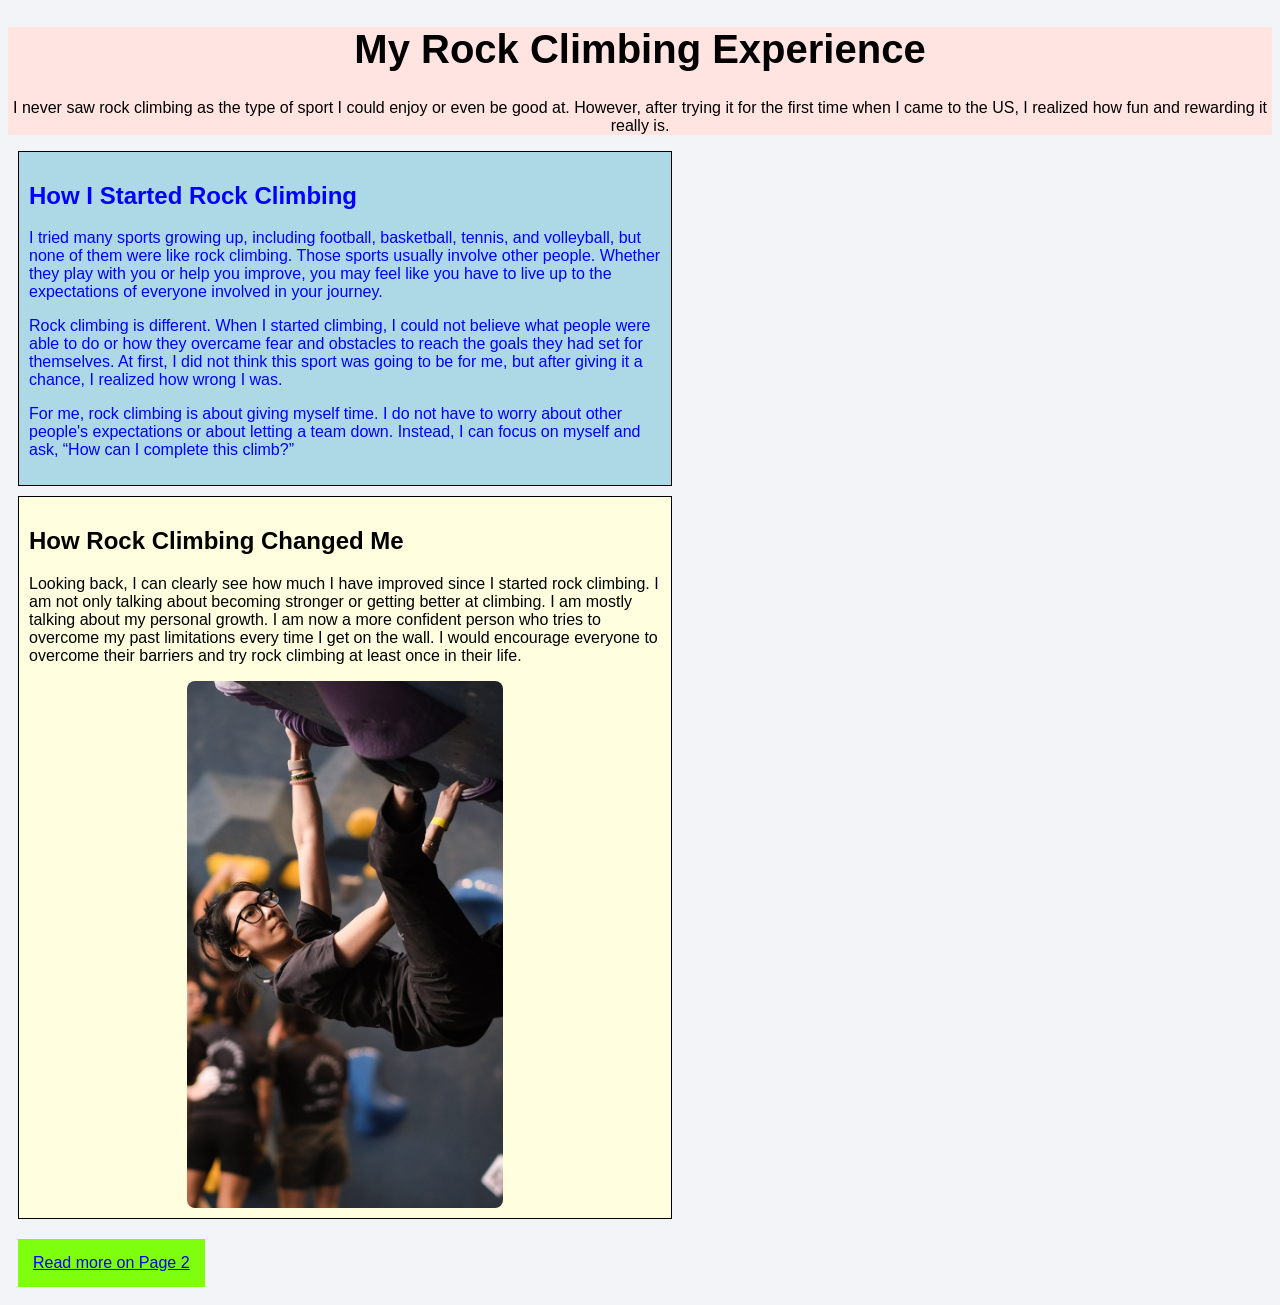
==== index.html @ 8ff4ee3f "Added climbing technique photos in a Flexbox layout" ====
<!DOCTYPE html>
<html lang="en">
<head>
  <title>Rock Climbing</title>
  <link rel="stylesheet" href="./css/style.css" />
</head>

<body>
  <!-- website introduction -->
  <header id="main_page_header">
    <h1 id="title">My Rock Climbing Experience</h1>
    <p>
      I never saw rock climbing as the type of sport I could enjoy or even be good at. However, after trying it for the first time
      when I came to the US, I realized how fun and rewarding it really is.
    </p>
  </header>

  <!-- main information about my experience -->
  <main id="climbing_experience">
    <!-- how I became interested in rock climbing -->
    <section id="climbing_start" class="blue">
      <h2>How I Started Rock Climbing</h2>

      <p class="blue">
        I tried many sports growing up, including football, basketball, tennis, and volleyball, but none of them were like rock climbing.
        Those sports usually involve other people. Whether they play with you or help you improve, you may feel like you have to live
        up to the expectations of everyone involved in your journey.
      </p>

      <p>
        Rock climbing is different. When I started climbing, I could not believe what people were able to do or how they overcame fear
        and obstacles to reach the goals they had set for themselves. At first, I did not think this sport was going to be for me, but
        after giving it a chance, I realized how wrong I was.
      </p>

      <p>
        For me, rock climbing is about giving myself time. I do not have to worry about other people's expectations or about letting a
        team down. Instead, I can focus on myself and ask, “How can I complete this climb?”
      </p>
    </section>

    <!-- how rock climbing helped me grow -->
    <section id="climbing_growth">
      <h2>How Rock Climbing Changed Me</h2>

      <p>
        Looking back, I can clearly see how much I have improved since I started rock climbing. I am not only talking about becoming
        stronger or getting better at climbing. I am mostly talking about my personal growth. I am now a more confident person who
        tries to overcome my past limitations every time I get on the wall. I would encourage everyone to overcome their barriers
        and try rock climbing at least once in their life.
      </p>

      <!-- rock climber photo -->
      <img
        src="img/rockClimber.webp"
        alt="A rock climber climbing a wall"
        width="500"
      />
    </section>
  </main>

  <!-- link to the second page -->
  <section id="page2_link" class="button">
    <a href="page2.html">Read more on Page 2</a>
  </section>
</body>
</html>
---- css/style.css ----
#main_page_header {
  background-color: mistyrose;
  text-align: center;
}

#holds_page_header {
  background-color: lightblue;
  text-align: center;
}

h3 {
  font-size: 30px;
  text-align: center;
}

body {
  background-color: #f2f4f7;
}

* {
  font-family: sans-serif;
}

img {
  width: 50%;
  border-radius: 8px;
  display: block;
  margin: auto;
}

.blue {
  color: blue;
}

.red {
  color: red;
}

#title {
  font-size: 40px;
}

.subheader {
  font-weight: bold;
  font-size: 20px;
}

#climbing_start {
  width: 50%;
  background-color: lightblue;
  border: 1px solid black;
  padding: 10px;
  margin: 10px;
}

#climbing_growth {
  width: 50%;
  background-color: lightyellow;
  border: 1px solid black;
  padding: 10px;
  margin: 10px;
}

.button {
  background-color: #7eff0d;
  color: rgb(249, 247, 247);
  padding: 15px;
  text-align: center;
  text-decoration: none;
  font-size: 16px;
  display: inline-block;
  margin: 10px;
}

#techniques {
  display: flex;
  gap: 20px;
}

#straight_arms, #heel_hook, #flagging {
  flex: 1;
}

#techniques img {
  width: 100%;
  height: 250px;
  object-fit: cover;
}
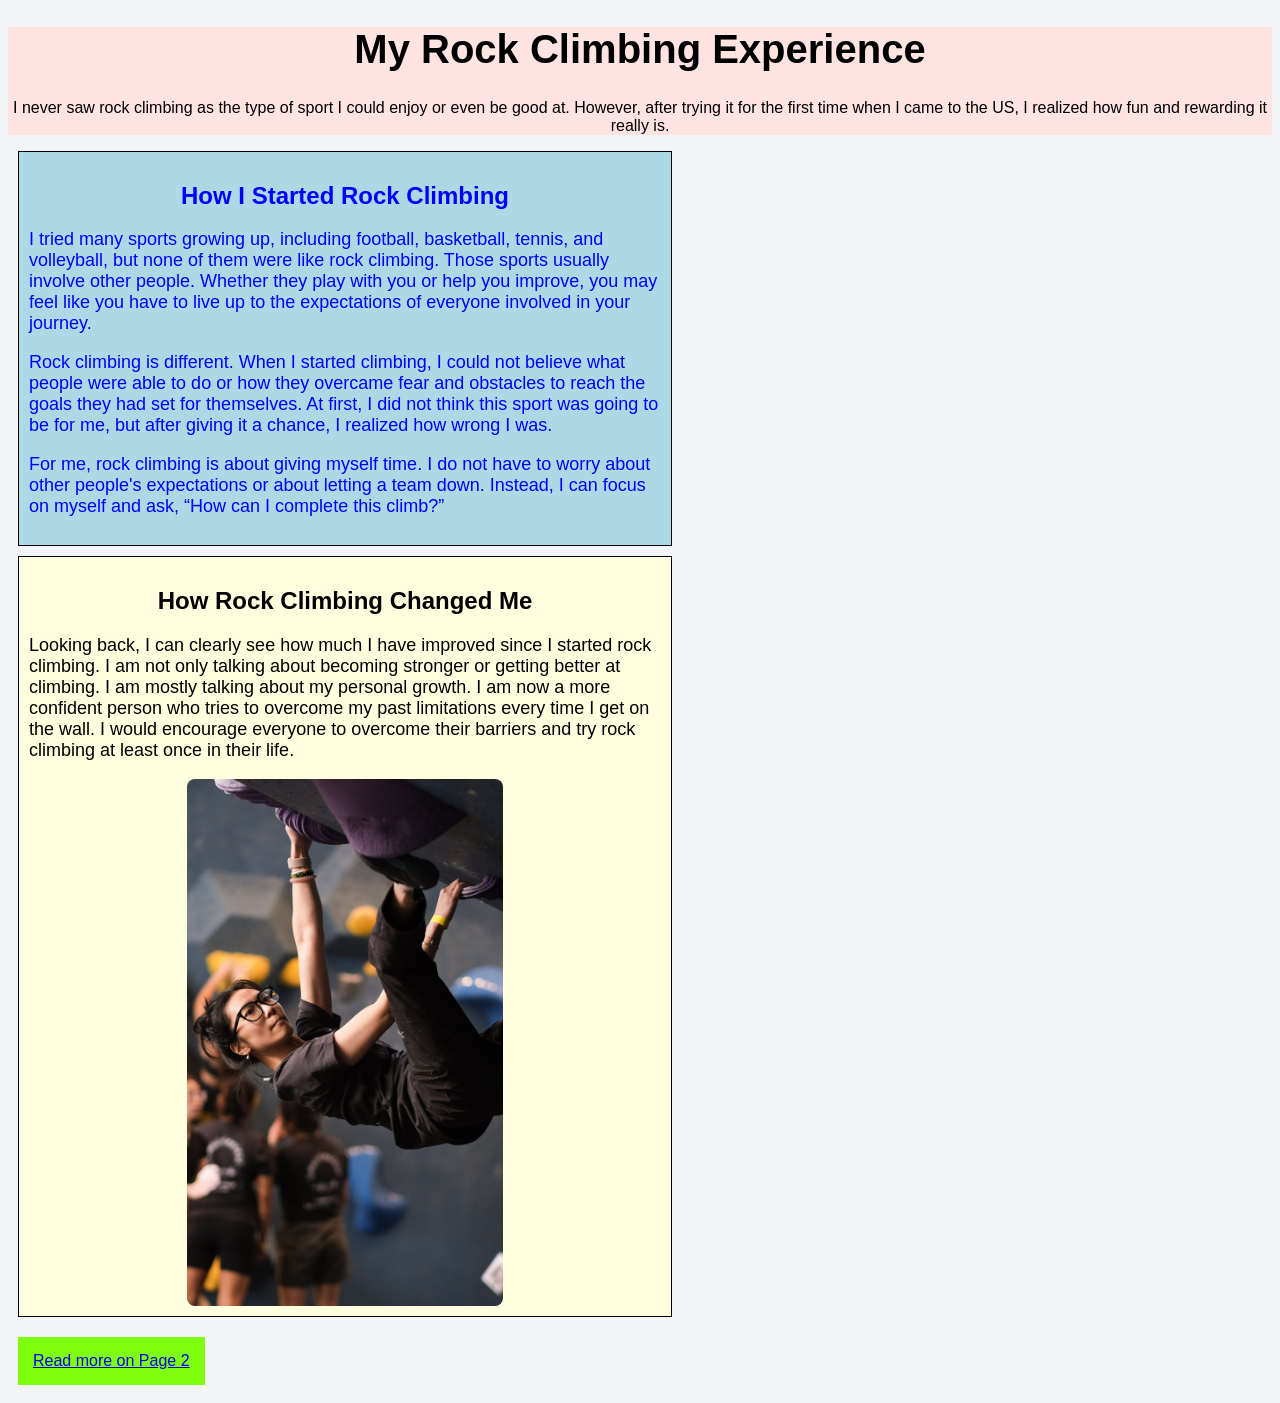
==== commit 1468728c: "Added CSS comments and text styiling" ====
--- a/index.html
+++ b/index.html
@@ -60,8 +60,8 @@
   </main>
 
   <!-- link to the second page -->
-  <section id="page2_link" class="button">
+  <footer id="page2_link" class="button">
     <a href="page2.html">Read more on Page 2</a>
-  </section>
+  </footer>
 </body>
 </html>
--- a/css/style.css
+++ b/css/style.css
@@ -1,26 +1,42 @@
+/* Give the homepage header a background and center its content */
 #main_page_header {
   background-color: mistyrose;
   text-align: center;
 }
 
+/* Align the main headings and make paragraphs readable */
+main h2 {
+  text-align: center;
+}
+
+main p {
+  text-align: left;
+  font-size: 18px;
+}
+
+/* Give the second page header a different background and center its content */
 #holds_page_header {
   background-color: lightblue;
   text-align: center;
 }
 
+/* Increase the size of h3 headings and center them */
 h3 {
   font-size: 30px;
   text-align: center;
 }
 
+/* Set the background color for both pages */
 body {
   background-color: #f2f4f7;
 }
 
+/* Apply a sans-serif font to every element */
 * {
   font-family: sans-serif;
 }
 
+/* Resize images, round their corners, and center them */
 img {
   width: 50%;
   border-radius: 8px;
@@ -28,23 +44,28 @@
   margin: auto;
 }
 
+/* Make text blue on elements with the blue class */
 .blue {
   color: blue;
 }
 
+/* Make text red on elements with the red class */
 .red {
   color: red;
 }
 
+/* Increase the size of the homepage title */
 #title {
   font-size: 40px;
 }
 
+/* Make subheadings bold and set their font size */
 .subheader {
   font-weight: bold;
   font-size: 20px;
 }
 
+/* Style the climbing introduction with a blue background and spacing */
 #climbing_start {
   width: 50%;
   background-color: lightblue;
@@ -53,6 +74,7 @@
   margin: 10px;
 }
 
+/* Style the personal growth section with a yellow background and spacing */
 #climbing_growth {
   width: 50%;
   background-color: lightyellow;
@@ -61,6 +83,7 @@
   margin: 10px;
 }
 
+/* Give navigation containers a green background, padding, and centered text */
 .button {
   background-color: #7eff0d;
   color: rgb(249, 247, 247);
@@ -72,17 +95,20 @@
   margin: 10px;
 }
 
+/* Arrange the technique sections side by side with space between them */
 #techniques {
   display: flex;
   gap: 20px;
 }
 
+/* Give each technique section equal space and allow it to shrink */
 #straight_arms, #heel_hook, #flagging {
   flex: 1;
+  min-width: 0;
 }
 
+/* Fill each technique section while keeping the whole photo visible */
 #techniques img {
   width: 100%;
-  height: 250px;
-  object-fit: cover;
+  height: auto;
 }
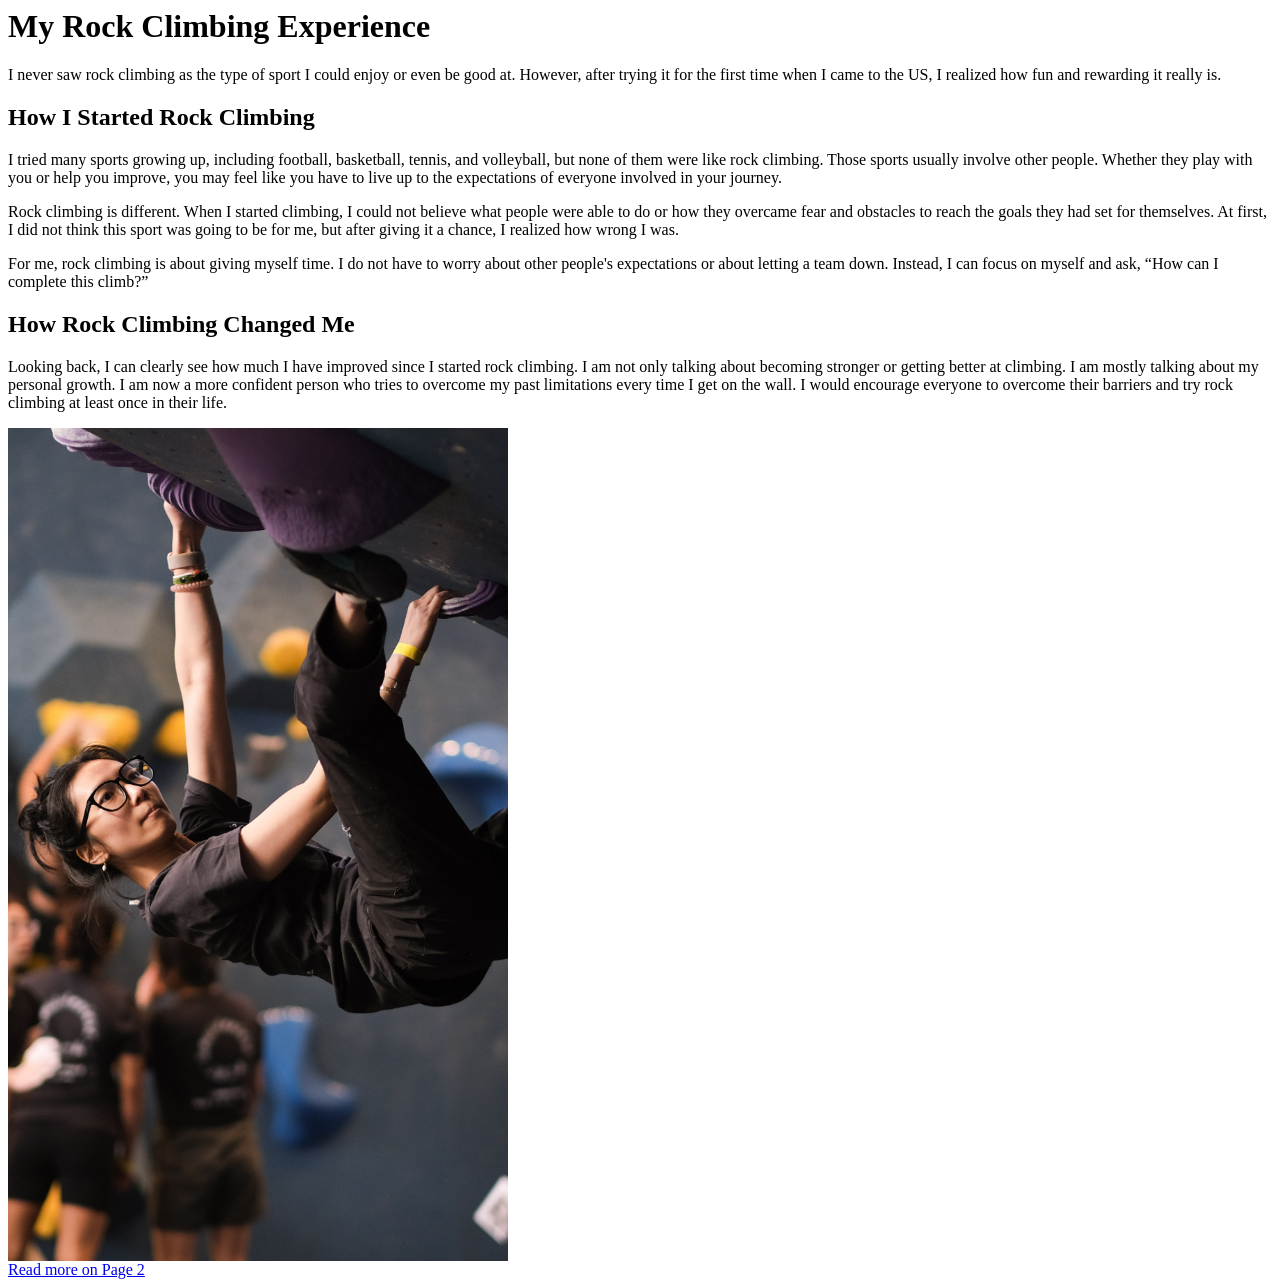
==== commit a880836c: "I pushed to main accidentaly, this push should restore Assignment 2 version on main" ====
--- a/index.html
+++ b/index.html
@@ -1,67 +1,62 @@
-<!DOCTYPE html>
-<html lang="en">
-<head>
-  <title>Rock Climbing</title>
-  <link rel="stylesheet" href="./css/style.css" />
-</head>
+  <head>
+    <title>Rock Climbing</title>
+  </head>
 
-<body>
-  <!-- website introduction -->
-  <header id="main_page_header">
-    <h1 id="title">My Rock Climbing Experience</h1>
-    <p>
-      I never saw rock climbing as the type of sport I could enjoy or even be good at. However, after trying it for the first time
-      when I came to the US, I realized how fun and rewarding it really is.
-    </p>
-  </header>
+  <body>
+    <!-- website introduction -->
+    <header>
+      <h1>My Rock Climbing Experience</h1>
+      <p>
+        I never saw rock climbing as the type of sport I could enjoy or even be good at. However, after trying it for the first time 
+        when I came to the US, I realized how fun and rewarding it really is.
+      </p>
+    </header>
 
-  <!-- main information about my experience -->
-  <main id="climbing_experience">
-    <!-- how I became interested in rock climbing -->
-    <section id="climbing_start" class="blue">
-      <h2>How I Started Rock Climbing</h2>
+    <!-- main information about my experience -->
+    <main>
+      <!-- how I became interested in rock climbing -->
+      <section>
+        <h2>How I Started Rock Climbing</h2>
 
-      <p class="blue">
-        I tried many sports growing up, including football, basketball, tennis, and volleyball, but none of them were like rock climbing.
-        Those sports usually involve other people. Whether they play with you or help you improve, you may feel like you have to live
-        up to the expectations of everyone involved in your journey.
-      </p>
+        <p>
+          I tried many sports growing up, including football, basketball, tennis, and volleyball, but none of them were like rock climbing.
+          Those sports usually involve other people. Whether they play with you or help you improve, you may feel like you have to live 
+          up to the expectations of everyone involved in your journey.
+        </p>
 
-      <p>
-        Rock climbing is different. When I started climbing, I could not believe what people were able to do or how they overcame fear
-        and obstacles to reach the goals they had set for themselves. At first, I did not think this sport was going to be for me, but
-        after giving it a chance, I realized how wrong I was.
-      </p>
+        <p>
+          Rock climbing is different. When I started climbing, I could not believe what people were able to do or how they overcame fear 
+          and obstacles to reach the goals they had set for themselves. At first, I did not think this sport was going to be for me, but 
+          after giving it a chance, I realized how wrong I was.
+        </p>
 
-      <p>
-        For me, rock climbing is about giving myself time. I do not have to worry about other people's expectations or about letting a
-        team down. Instead, I can focus on myself and ask, “How can I complete this climb?”
-      </p>
+        <p>
+          For me, rock climbing is about giving myself time. I do not have to worry about other people's expectations or about letting a 
+          team down. Instead, I can focus on myself and ask, “How can I complete this climb?”
+        </p>
+      </section>
+
+      <!-- how rock climbing helped me grow -->
+      <section>
+        <h2>How Rock Climbing Changed Me</h2>
+
+        <p>
+          Looking back, I can clearly see how much I have improved since I started rock climbing. I am not only talking about becoming
+          stronger or getting better at climbing. I am mostly talking about my personal growth. I am now a more confident person who 
+          tries to overcome my past limitations every time I get on the wall. I would encourage everyone to overcome their barriers 
+          and try rock climbing at least once in their life.
+        </p>
+
+        <!-- rock climber photo -->
+        <img
+          src="img/rockClimber.webp"
+          alt="A rock climber climbing a wall"
+          width="500"/>
+      </section>
+    </main>
+
+    <!-- link to the second page -->
+    <section>
+      <a href="page2.html">Read more on Page 2</a>
     </section>
-
-    <!-- how rock climbing helped me grow -->
-    <section id="climbing_growth">
-      <h2>How Rock Climbing Changed Me</h2>
-
-      <p>
-        Looking back, I can clearly see how much I have improved since I started rock climbing. I am not only talking about becoming
-        stronger or getting better at climbing. I am mostly talking about my personal growth. I am now a more confident person who
-        tries to overcome my past limitations every time I get on the wall. I would encourage everyone to overcome their barriers
-        and try rock climbing at least once in their life.
-      </p>
-
-      <!-- rock climber photo -->
-      <img
-        src="img/rockClimber.webp"
-        alt="A rock climber climbing a wall"
-        width="500"
-      />
-    </section>
-  </main>
-
-  <!-- link to the second page -->
-  <footer id="page2_link" class="button">
-    <a href="page2.html">Read more on Page 2</a>
-  </footer>
-</body>
-</html>+  </body>
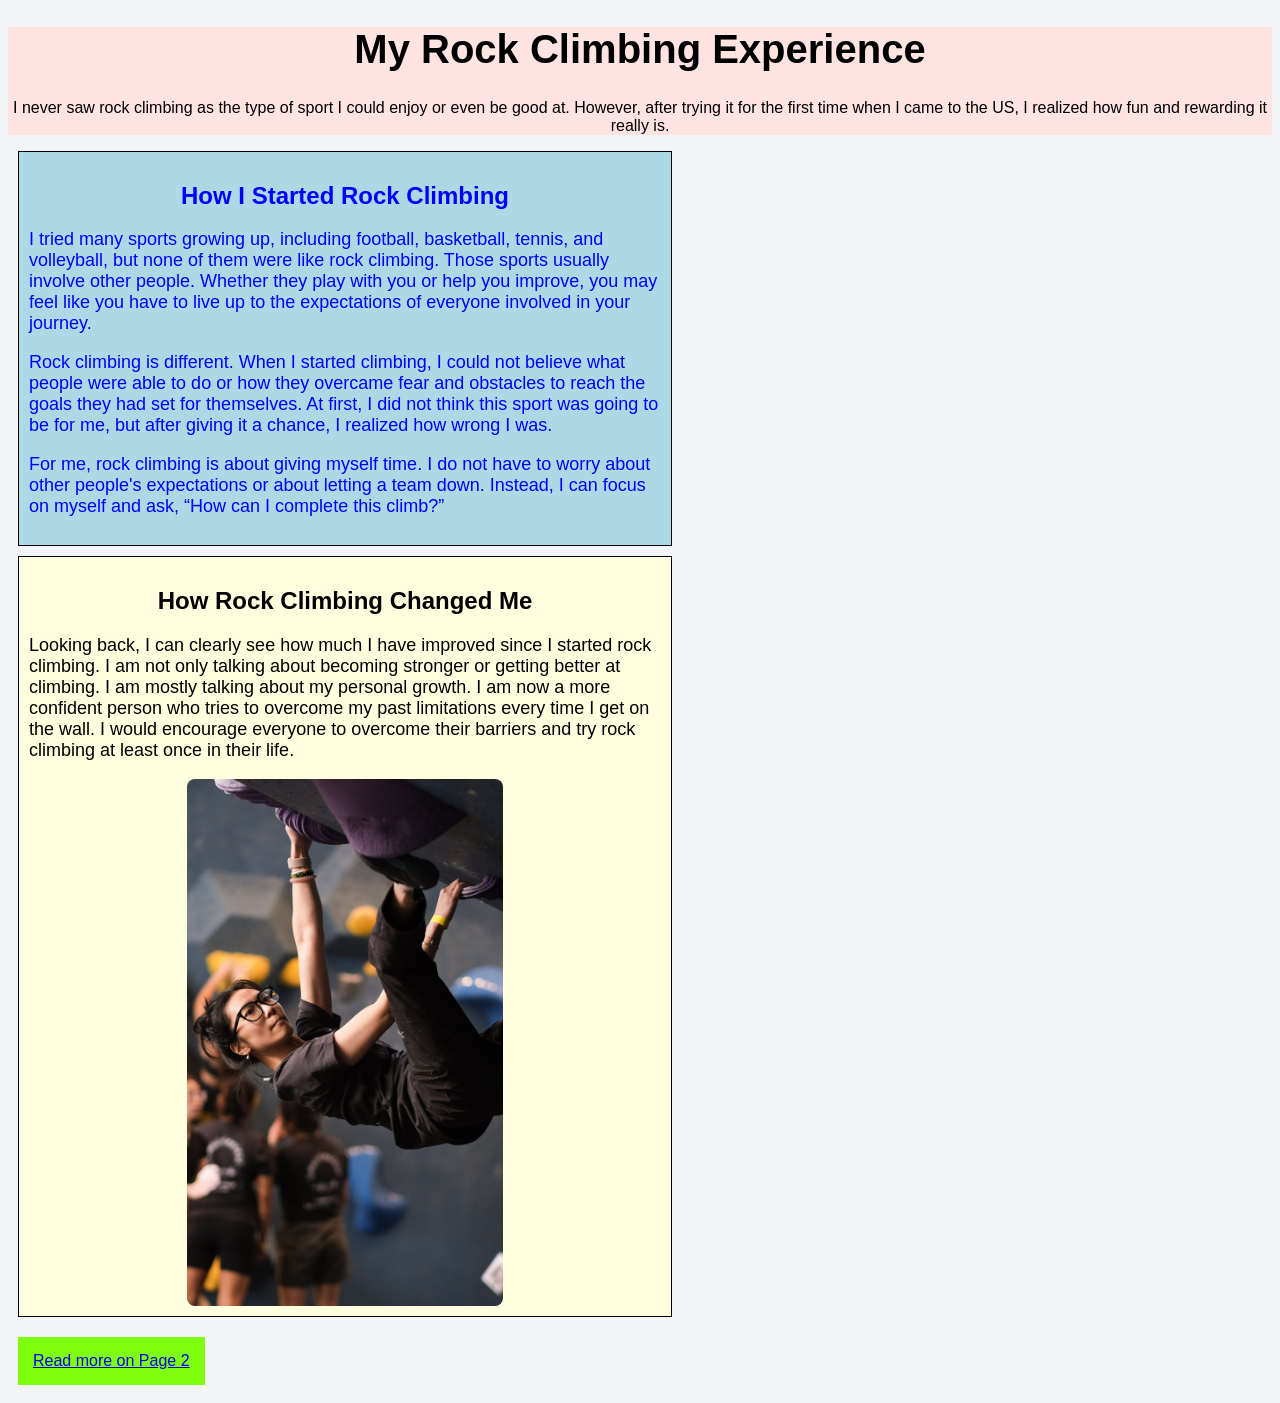
==== commit 4df820bc: "Restore CSS assignment changes for review" ====
--- a/index.html
+++ b/index.html
@@ -1,62 +1,67 @@
-  <head>
-    <title>Rock Climbing</title>
-  </head>
+<!DOCTYPE html>
+<html lang="en">
+<head>
+  <title>Rock Climbing</title>
+  <link rel="stylesheet" href="./css/style.css" />
+</head>
 
-  <body>
-    <!-- website introduction -->
-    <header>
-      <h1>My Rock Climbing Experience</h1>
+<body>
+  <!-- website introduction -->
+  <header id="main_page_header">
+    <h1 id="title">My Rock Climbing Experience</h1>
+    <p>
+      I never saw rock climbing as the type of sport I could enjoy or even be good at. However, after trying it for the first time
+      when I came to the US, I realized how fun and rewarding it really is.
+    </p>
+  </header>
+
+  <!-- main information about my experience -->
+  <main id="climbing_experience">
+    <!-- how I became interested in rock climbing -->
+    <section id="climbing_start" class="blue">
+      <h2>How I Started Rock Climbing</h2>
+
+      <p class="blue">
+        I tried many sports growing up, including football, basketball, tennis, and volleyball, but none of them were like rock climbing.
+        Those sports usually involve other people. Whether they play with you or help you improve, you may feel like you have to live
+        up to the expectations of everyone involved in your journey.
+      </p>
+
       <p>
-        I never saw rock climbing as the type of sport I could enjoy or even be good at. However, after trying it for the first time 
-        when I came to the US, I realized how fun and rewarding it really is.
+        Rock climbing is different. When I started climbing, I could not believe what people were able to do or how they overcame fear
+        and obstacles to reach the goals they had set for themselves. At first, I did not think this sport was going to be for me, but
+        after giving it a chance, I realized how wrong I was.
       </p>
-    </header>
 
-    <!-- main information about my experience -->
-    <main>
-      <!-- how I became interested in rock climbing -->
-      <section>
-        <h2>How I Started Rock Climbing</h2>
+      <p>
+        For me, rock climbing is about giving myself time. I do not have to worry about other people's expectations or about letting a
+        team down. Instead, I can focus on myself and ask, “How can I complete this climb?”
+      </p>
+    </section>
 
-        <p>
-          I tried many sports growing up, including football, basketball, tennis, and volleyball, but none of them were like rock climbing.
-          Those sports usually involve other people. Whether they play with you or help you improve, you may feel like you have to live 
-          up to the expectations of everyone involved in your journey.
-        </p>
+    <!-- how rock climbing helped me grow -->
+    <section id="climbing_growth">
+      <h2>How Rock Climbing Changed Me</h2>
 
-        <p>
-          Rock climbing is different. When I started climbing, I could not believe what people were able to do or how they overcame fear 
-          and obstacles to reach the goals they had set for themselves. At first, I did not think this sport was going to be for me, but 
-          after giving it a chance, I realized how wrong I was.
-        </p>
+      <p>
+        Looking back, I can clearly see how much I have improved since I started rock climbing. I am not only talking about becoming
+        stronger or getting better at climbing. I am mostly talking about my personal growth. I am now a more confident person who
+        tries to overcome my past limitations every time I get on the wall. I would encourage everyone to overcome their barriers
+        and try rock climbing at least once in their life.
+      </p>
 
-        <p>
-          For me, rock climbing is about giving myself time. I do not have to worry about other people's expectations or about letting a 
-          team down. Instead, I can focus on myself and ask, “How can I complete this climb?”
-        </p>
-      </section>
+      <!-- rock climber photo -->
+      <img
+        src="img/rockClimber.webp"
+        alt="A rock climber climbing a wall"
+        width="500"
+      />
+    </section>
+  </main>
 
-      <!-- how rock climbing helped me grow -->
-      <section>
-        <h2>How Rock Climbing Changed Me</h2>
-
-        <p>
-          Looking back, I can clearly see how much I have improved since I started rock climbing. I am not only talking about becoming
-          stronger or getting better at climbing. I am mostly talking about my personal growth. I am now a more confident person who 
-          tries to overcome my past limitations every time I get on the wall. I would encourage everyone to overcome their barriers 
-          and try rock climbing at least once in their life.
-        </p>
-
-        <!-- rock climber photo -->
-        <img
-          src="img/rockClimber.webp"
-          alt="A rock climber climbing a wall"
-          width="500"/>
-      </section>
-    </main>
-
-    <!-- link to the second page -->
-    <section>
-      <a href="page2.html">Read more on Page 2</a>
-    </section>
-  </body>+  <!-- link to the second page -->
+  <footer id="page2_link" class="button">
+    <a href="page2.html">Read more on Page 2</a>
+  </footer>
+</body>
+</html>
--- a/css/style.css
+++ b/css/style.css
@@ -0,0 +1,114 @@
+/* Give the homepage header a background and center its content */
+#main_page_header {
+  background-color: mistyrose;
+  text-align: center;
+}
+
+/* Align the main headings and make paragraphs readable */
+main h2 {
+  text-align: center;
+}
+
+main p {
+  text-align: left;
+  font-size: 18px;
+}
+
+/* Give the second page header a different background and center its content */
+#holds_page_header {
+  background-color: lightblue;
+  text-align: center;
+}
+
+/* Increase the size of h3 headings and center them */
+h3 {
+  font-size: 30px;
+  text-align: center;
+}
+
+/* Set the background color for both pages */
+body {
+  background-color: #f2f4f7;
+}
+
+/* Apply a sans-serif font to every element */
+* {
+  font-family: sans-serif;
+}
+
+/* Resize images, round their corners, and center them */
+img {
+  width: 50%;
+  border-radius: 8px;
+  display: block;
+  margin: auto;
+}
+
+/* Make text blue on elements with the blue class */
+.blue {
+  color: blue;
+}
+
+/* Make text red on elements with the red class */
+.red {
+  color: red;
+}
+
+/* Increase the size of the homepage title */
+#title {
+  font-size: 40px;
+}
+
+/* Make subheadings bold and set their font size */
+.subheader {
+  font-weight: bold;
+  font-size: 20px;
+}
+
+/* Style the climbing introduction with a blue background and spacing */
+#climbing_start {
+  width: 50%;
+  background-color: lightblue;
+  border: 1px solid black;
+  padding: 10px;
+  margin: 10px;
+}
+
+/* Style the personal growth section with a yellow background and spacing */
+#climbing_growth {
+  width: 50%;
+  background-color: lightyellow;
+  border: 1px solid black;
+  padding: 10px;
+  margin: 10px;
+}
+
+/* Give navigation containers a green background, padding, and centered text */
+.button {
+  background-color: #7eff0d;
+  color: rgb(249, 247, 247);
+  padding: 15px;
+  text-align: center;
+  text-decoration: none;
+  font-size: 16px;
+  display: inline-block;
+  margin: 10px;
+}
+
+/* Arrange the technique sections side by side with space between them */
+#techniques {
+  display: flex;
+  gap: 20px;
+}
+
+/* Give each technique section equal space and allow it to shrink */
+#straight_arms, #heel_hook, #flagging {
+  flex: 1;
+  min-width: 0;
+}
+
+/* Fill each technique section while keeping the whole photo visible */
+#techniques img {
+  width: 100%;
+  height: auto;
+}
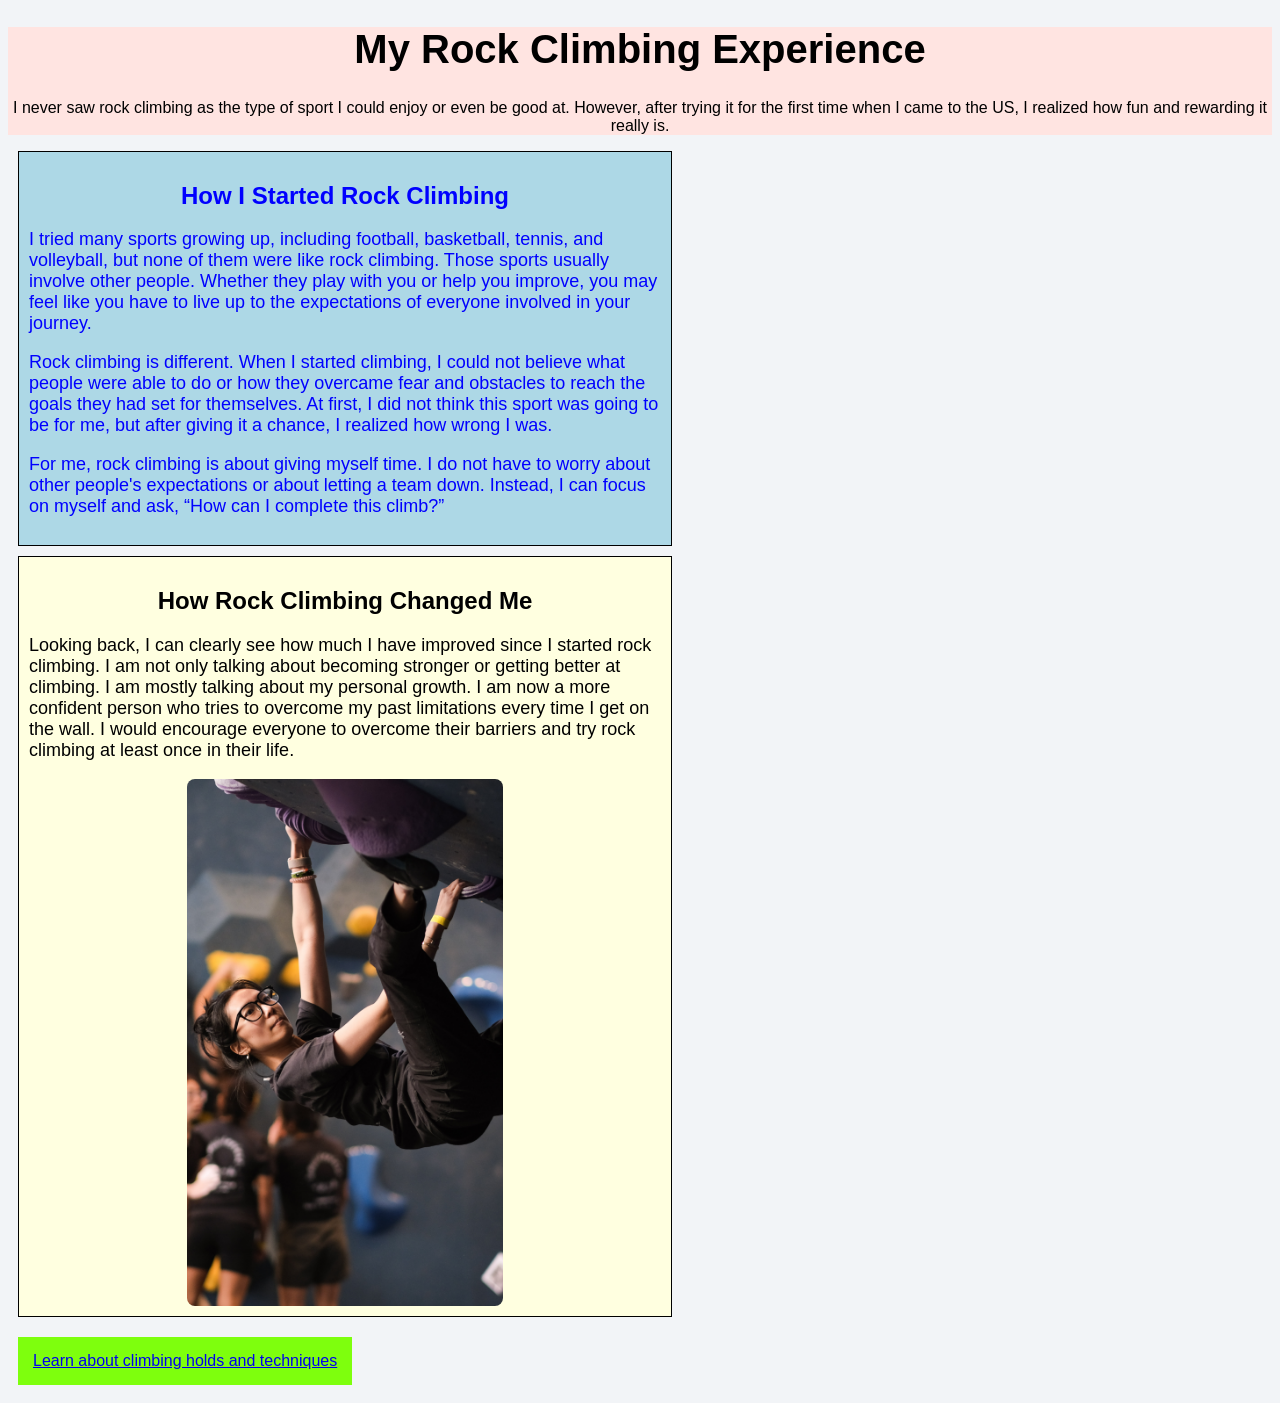
==== commit 492f1c0c: "Improve homepage navigation link" ====
--- a/index.html
+++ b/index.html
@@ -60,8 +60,8 @@
   </main>
 
   <!-- link to the second page -->
-  <footer id="page2_link" class="button">
-    <a href="page2.html">Read more on Page 2</a>
-  </footer>
+  <nav id="page2_link" class="button">
+    <a href="page2.html">Learn about climbing holds and techniques</a>
+  </nav>
 </body>
 </html>
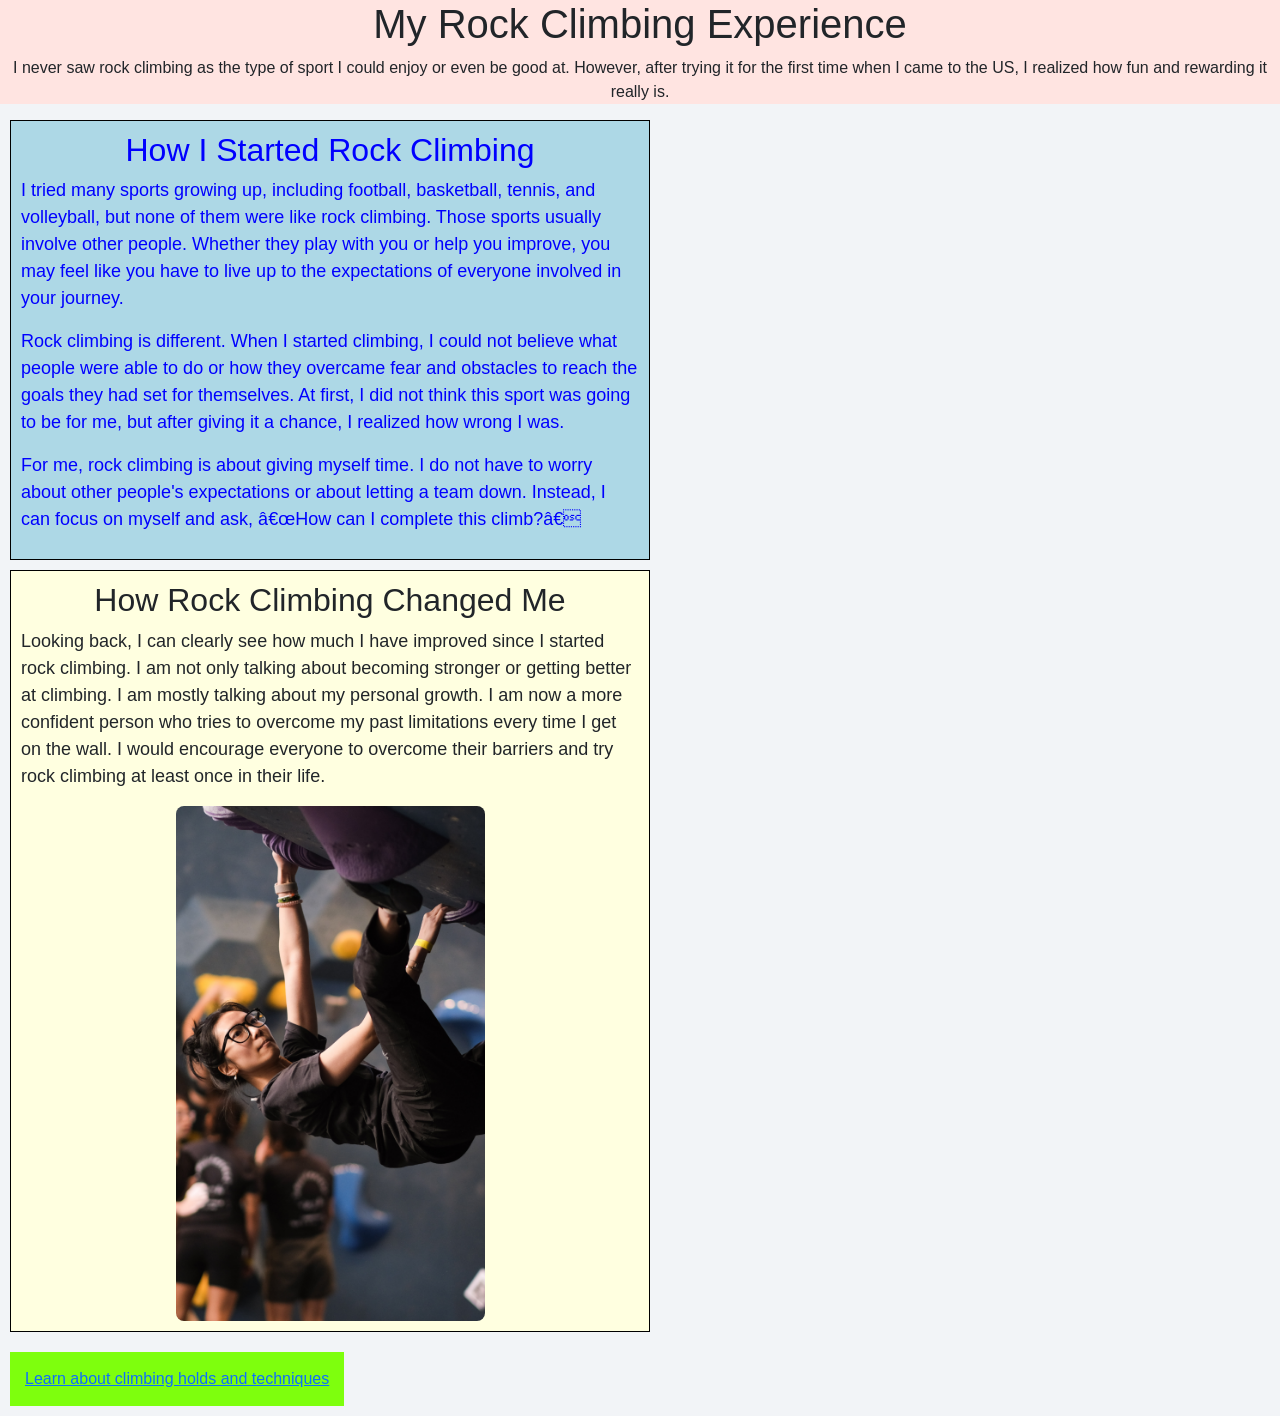
==== commit 69b93973: "Added Bootstrap stylesheet links to both HTML pages" ====
--- a/index.html
+++ b/index.html
@@ -2,6 +2,7 @@
 <html lang="en">
 <head>
   <title>Rock Climbing</title>
+  <link href="https://cdn.jsdelivr.net/npm/bootstrap@5.3.8/dist/css/bootstrap.min.css" rel="stylesheet" integrity="sha384-sRIl4kxILFvY47J16cr9ZwB07vP4J8+LH7qKQnuqkuIAvNWLzeN8tE5YBujZqJLB" crossorigin="anonymous">
   <link rel="stylesheet" href="./css/style.css" />
 </head>
 
--- a/css/style.css
+++ b/css/style.css
@@ -111,4 +111,18 @@
 #techniques img {
   width: 100%;
   height: auto;
+}
+
+@media (max-width: 600px) {
+  body {
+    font-size: 16px;
+  }
+
+    main p {
+    font-size: 16px;
+  }
+
+    #techniques {
+    flex-direction: column;
+  }
 }
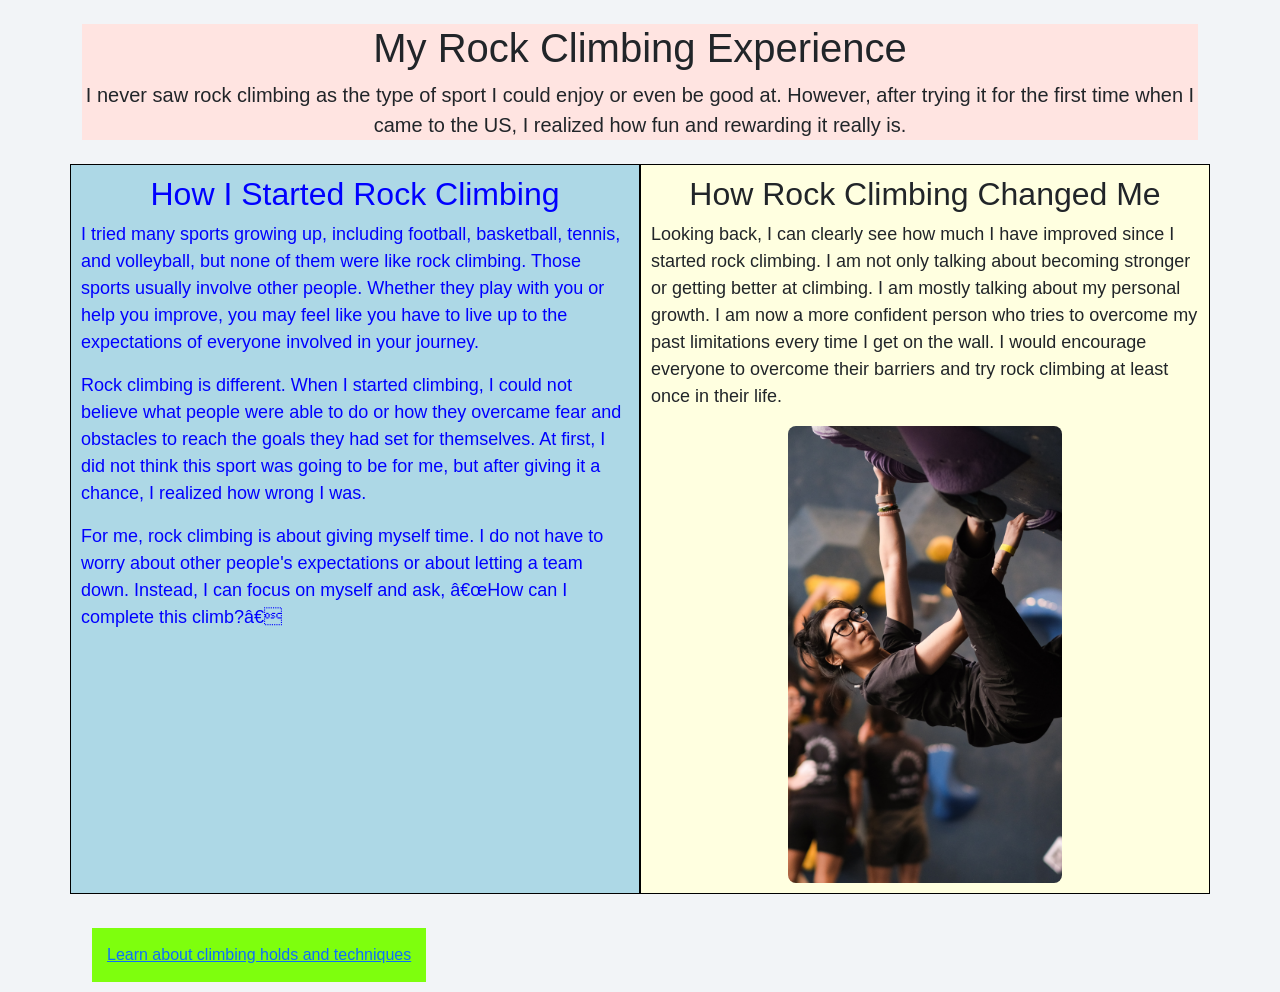
==== commit 72d82e94: "Added Bootstrap layout and header classes" ====
--- a/index.html
+++ b/index.html
@@ -1,68 +1,71 @@
 <!DOCTYPE html>
 <html lang="en">
 <head>
+  <meta name="viewport" content="width=device-width, initial-scale=1">
   <title>Rock Climbing</title>
   <link href="https://cdn.jsdelivr.net/npm/bootstrap@5.3.8/dist/css/bootstrap.min.css" rel="stylesheet" integrity="sha384-sRIl4kxILFvY47J16cr9ZwB07vP4J8+LH7qKQnuqkuIAvNWLzeN8tE5YBujZqJLB" crossorigin="anonymous">
   <link rel="stylesheet" href="./css/style.css" />
 </head>
 
 <body>
-  <!-- website introduction -->
-  <header id="main_page_header">
-    <h1 id="title">My Rock Climbing Experience</h1>
-    <p>
-      I never saw rock climbing as the type of sport I could enjoy or even be good at. However, after trying it for the first time
-      when I came to the US, I realized how fun and rewarding it really is.
-    </p>
-  </header>
+  <div class="container mt-4">
+    <!-- website introduction -->
+    <header id="main_page_header" class="text-center mb-4">
+      <h1 id="title">My Rock Climbing Experience</h1>
+      <p class="lead">
+        I never saw rock climbing as the type of sport I could enjoy or even be good at. However, after trying it for the first time
+        when I came to the US, I realized how fun and rewarding it really is.
+      </p>
+    </header>
 
-  <!-- main information about my experience -->
-  <main id="climbing_experience">
-    <!-- how I became interested in rock climbing -->
-    <section id="climbing_start" class="blue">
-      <h2>How I Started Rock Climbing</h2>
+    <!-- main information about my experience -->
+    <main id="climbing_experience" class="row">
+      <!-- how I became interested in rock climbing -->
+      <section id="climbing_start" class="blue col-md-6 mb-4">
+        <h2>How I Started Rock Climbing</h2>
 
-      <p class="blue">
-        I tried many sports growing up, including football, basketball, tennis, and volleyball, but none of them were like rock climbing.
-        Those sports usually involve other people. Whether they play with you or help you improve, you may feel like you have to live
-        up to the expectations of everyone involved in your journey.
-      </p>
+        <p class="blue">
+          I tried many sports growing up, including football, basketball, tennis, and volleyball, but none of them were like rock climbing.
+          Those sports usually involve other people. Whether they play with you or help you improve, you may feel like you have to live
+          up to the expectations of everyone involved in your journey.
+        </p>
 
-      <p>
-        Rock climbing is different. When I started climbing, I could not believe what people were able to do or how they overcame fear
-        and obstacles to reach the goals they had set for themselves. At first, I did not think this sport was going to be for me, but
-        after giving it a chance, I realized how wrong I was.
-      </p>
+        <p>
+          Rock climbing is different. When I started climbing, I could not believe what people were able to do or how they overcame fear
+          and obstacles to reach the goals they had set for themselves. At first, I did not think this sport was going to be for me, but
+          after giving it a chance, I realized how wrong I was.
+        </p>
 
-      <p>
-        For me, rock climbing is about giving myself time. I do not have to worry about other people's expectations or about letting a
-        team down. Instead, I can focus on myself and ask, “How can I complete this climb?”
-      </p>
-    </section>
+        <p>
+          For me, rock climbing is about giving myself time. I do not have to worry about other people's expectations or about letting a
+          team down. Instead, I can focus on myself and ask, “How can I complete this climb?”
+        </p>
+      </section>
 
-    <!-- how rock climbing helped me grow -->
-    <section id="climbing_growth">
-      <h2>How Rock Climbing Changed Me</h2>
+      <!-- how rock climbing helped me grow -->
+      <section id="climbing_growth" class="col-md-6 mb-4">
+        <h2>How Rock Climbing Changed Me</h2>
 
-      <p>
-        Looking back, I can clearly see how much I have improved since I started rock climbing. I am not only talking about becoming
-        stronger or getting better at climbing. I am mostly talking about my personal growth. I am now a more confident person who
-        tries to overcome my past limitations every time I get on the wall. I would encourage everyone to overcome their barriers
-        and try rock climbing at least once in their life.
-      </p>
+        <p>
+          Looking back, I can clearly see how much I have improved since I started rock climbing. I am not only talking about becoming
+          stronger or getting better at climbing. I am mostly talking about my personal growth. I am now a more confident person who
+          tries to overcome my past limitations every time I get on the wall. I would encourage everyone to overcome their barriers
+          and try rock climbing at least once in their life.
+        </p>
 
-      <!-- rock climber photo -->
-      <img
-        src="img/rockClimber.webp"
-        alt="A rock climber climbing a wall"
-        width="500"
-      />
-    </section>
-  </main>
+        <!-- rock climber photo -->
+        <img
+          src="img/rockClimber.webp"
+          alt="A rock climber climbing a wall"
+          width="500"
+        />
+      </section>
+    </main>
 
-  <!-- link to the second page -->
-  <nav id="page2_link" class="button">
-    <a href="page2.html">Learn about climbing holds and techniques</a>
-  </nav>
+    <!-- link to the second page -->
+    <nav id="page2_link" class="button">
+      <a href="page2.html">Learn about climbing holds and techniques</a>
+    </nav>
+  </div>
 </body>
 </html>
--- a/css/style.css
+++ b/css/style.css
@@ -1,7 +1,6 @@
-/* Give the homepage header a background and center its content */
+/* Give the homepage header a background */
 #main_page_header {
   background-color: mistyrose;
-  text-align: center;
 }
 
 /* Align the main headings and make paragraphs readable */
@@ -14,10 +13,9 @@
   font-size: 18px;
 }
 
-/* Give the second page header a different background and center its content */
+/* Give the second page header a different background */
 #holds_page_header {
   background-color: lightblue;
-  text-align: center;
 }
 
 /* Increase the size of h3 headings and center them */
@@ -67,20 +65,16 @@
 
 /* Style the climbing introduction with a blue background and spacing */
 #climbing_start {
-  width: 50%;
   background-color: lightblue;
   border: 1px solid black;
   padding: 10px;
-  margin: 10px;
 }
 
 /* Style the personal growth section with a yellow background and spacing */
 #climbing_growth {
-  width: 50%;
   background-color: lightyellow;
   border: 1px solid black;
   padding: 10px;
-  margin: 10px;
 }
 
 /* Give navigation containers a green background, padding, and centered text */
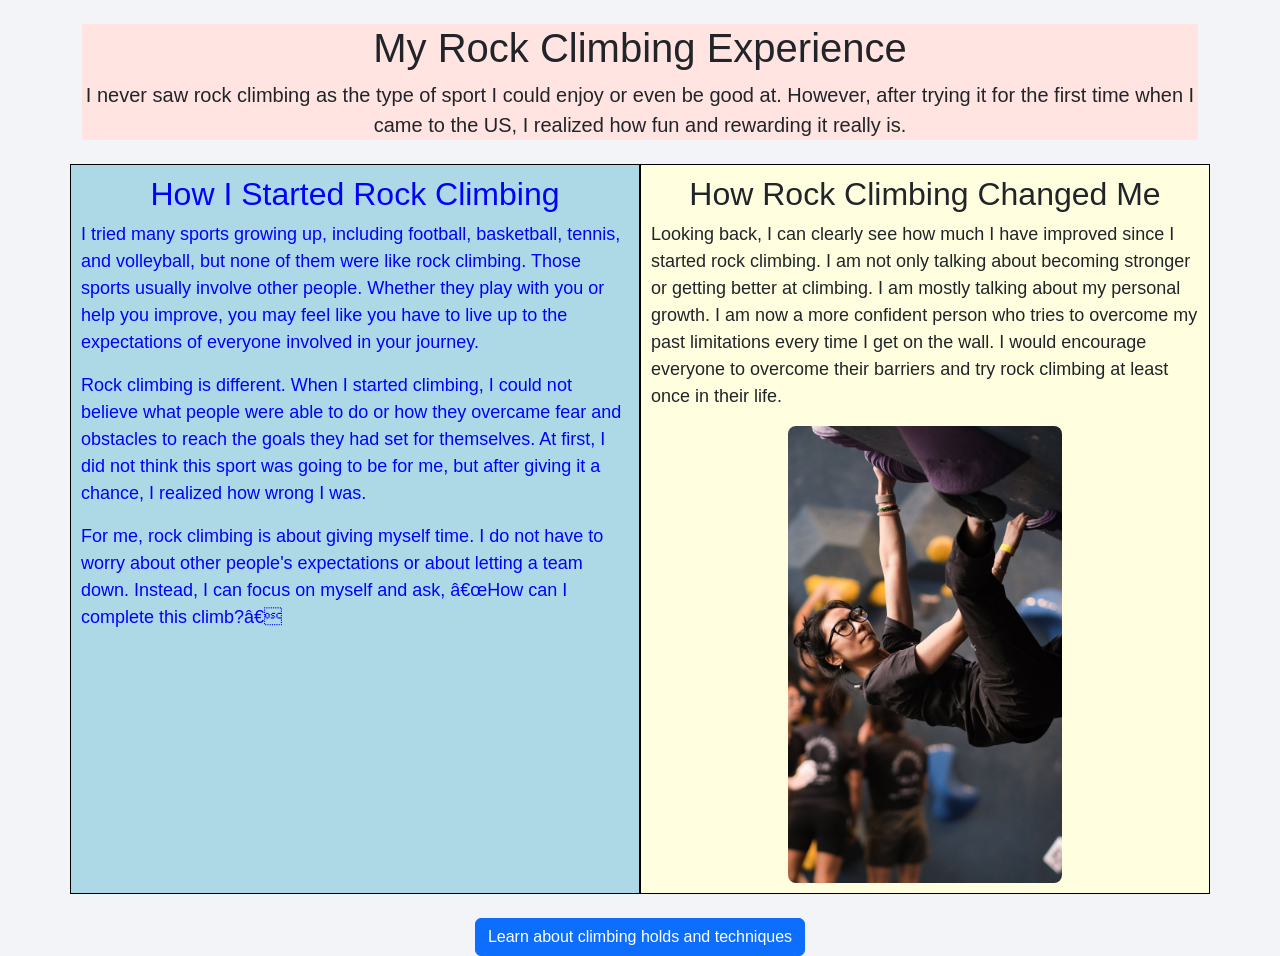
==== commit d63f6712: "Added Bootstrap navigation buttons and refactored custom button CSS" ====
--- a/index.html
+++ b/index.html
@@ -63,8 +63,8 @@
     </main>
 
     <!-- link to the second page -->
-    <nav id="page2_link" class="button">
-      <a href="page2.html">Learn about climbing holds and techniques</a>
+    <nav id="page2_link" class="text-center">
+      <a href="page2.html" class="btn btn-primary">Learn about climbing holds and techniques</a>
     </nav>
   </div>
 </body>
--- a/css/style.css
+++ b/css/style.css
@@ -77,18 +77,6 @@
   padding: 10px;
 }
 
-/* Give navigation containers a green background, padding, and centered text */
-.button {
-  background-color: #7eff0d;
-  color: rgb(249, 247, 247);
-  padding: 15px;
-  text-align: center;
-  text-decoration: none;
-  font-size: 16px;
-  display: inline-block;
-  margin: 10px;
-}
-
 /* Arrange the technique sections side by side with space between them */
 #techniques {
   display: flex;
